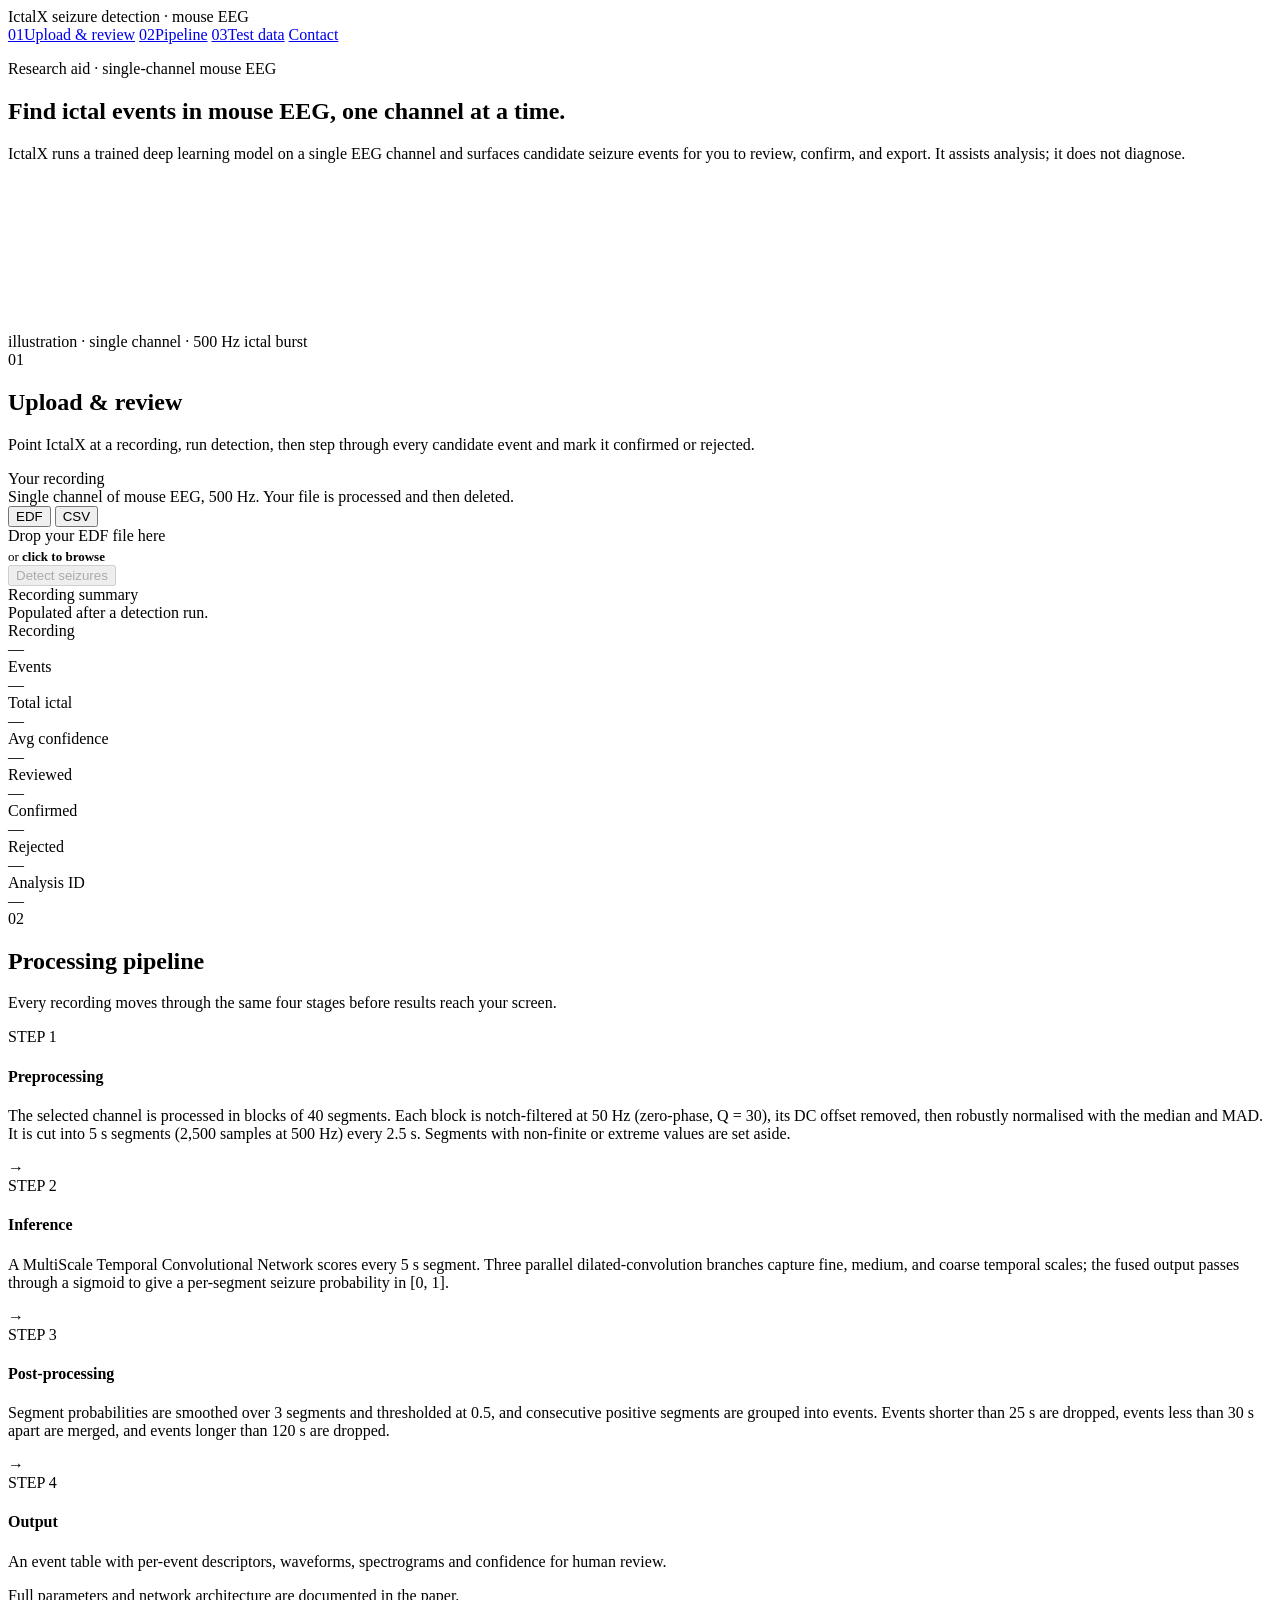
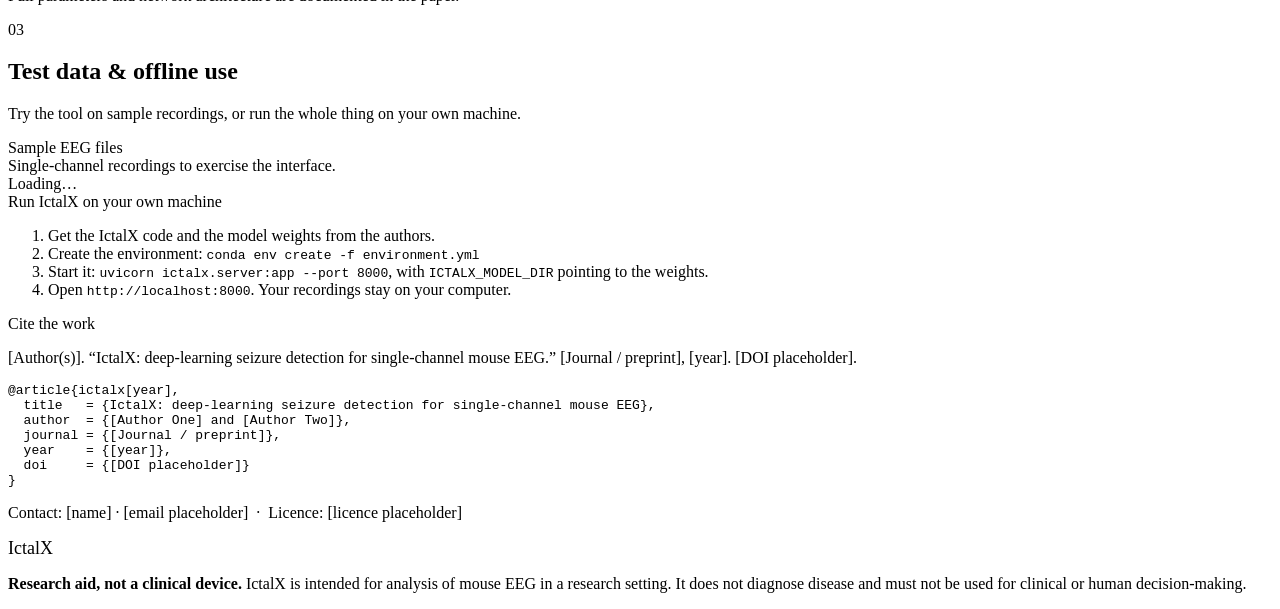
==== web/index.html @ 0948749e "Add the interface, connected to the server web/ holds the page built from the prototype's design, no" ====
<!DOCTYPE html>
<html lang="en">
<head>
<meta charset="UTF-8">
<meta name="viewport" content="width=device-width, initial-scale=1.0">
<meta name="color-scheme" content="light">
<title>IctalX — seizure detection for single-channel mouse EEG</title>
<link rel="preconnect" href="https://fonts.googleapis.com">
<link rel="preconnect" href="https://fonts.gstatic.com" crossorigin>
<link href="https://fonts.googleapis.com/css2?family=Bricolage+Grotesque:opsz,wght@12..96,400;12..96,500;12..96,600;12..96,700&family=IBM+Plex+Mono:wght@400;500;600&family=IBM+Plex+Sans:wght@400;500;600&display=swap" rel="stylesheet">
<link rel="icon" href="data:image/svg+xml,%3Csvg xmlns='http://www.w3.org/2000/svg' viewBox='0 0 32 32'%3E%3Crect width='32' height='32' rx='7' fill='%23131230'/%3E%3Cpath d='M4 17h6l3-9 4 16 3-11 2 4h6' fill='none' stroke='%23F0A81E' stroke-width='2.4' stroke-linejoin='round'/%3E%3C/svg%3E">
<link rel="stylesheet" href="/static/style.css">
</head>
<body>

<header class="topbar">
  <div class="wrap topbar-in">
    <div class="brand">
      <span class="wordmark">Ictal<span class="x">X</span></span>
      <span class="tagline">seizure detection · mouse EEG</span>
    </div>
    <nav class="nav" aria-label="Primary">
      <a href="#s01"><span class="num">01</span>Upload &amp; review</a>
      <a href="#s02"><span class="num">02</span>Pipeline</a>
      <a href="#s03"><span class="num">03</span>Test data</a>
      <a href="#cite" class="cta">Contact</a>
    </nav>
  </div>
</header>

<section class="hero">
  <div class="wrap">
    <p class="eyebrow">Research aid · single-channel mouse EEG</p>
    <h1>Find ictal events in mouse EEG, one channel at a time.</h1>
    <p class="lede">IctalX runs a trained deep learning model on a single EEG channel and surfaces candidate seizure events for you to review, confirm, and export. It assists analysis; it does not diagnose.</p>
    <div class="scope">
      <canvas id="scopeCanvas" aria-hidden="true"></canvas>
      <div class="scope-cap">
        <span class="c">illustration · single channel · 500 Hz</span>
        <span class="badge-live">ictal burst</span>
      </div>
    </div>
  </div>
</section>

<!-- ================= 01 UPLOAD & REVIEW ================= -->
<section class="band" id="s01">
  <div class="wrap">
    <div class="sec-head">
      <span class="sec-num">01</span>
      <h2>Upload &amp; review</h2>
      <p class="lede">Point IctalX at a recording, run detection, then step through every candidate event and mark it confirmed or rejected.</p>
    </div>

    <div class="two-col">
      <div class="card">
        <div class="card-title">Your recording</div>
        <div class="card-sub">Single channel of mouse EEG, 500 Hz. Your file is processed and then deleted.</div>

        <div class="seg" role="group" aria-label="File format">
          <button type="button" data-fmt="EDF" aria-pressed="true">EDF</button>
          <button type="button" data-fmt="CSV" aria-pressed="false">CSV</button>
        </div>

        <div class="dropzone" id="dropzone" tabindex="0" role="button" aria-label="Choose a recording">
          <div>Drop your <span class="fmt" id="dzFmt">EDF</span> file here</div>
          <div style="font-size:13px; margin-top:4px;">or <strong>click to browse</strong></div>
        </div>
        <input type="file" id="fileInput" accept=".edf" hidden>

        <div class="filechip" id="filechip" hidden>
          <span class="nm" id="fileName"></span>
          <span class="sz" id="fileSize"></span>
          <button type="button" class="rm" id="fileRemove" aria-label="Remove file">×</button>
        </div>

        <!-- EDF fields: filled from the header, read in the browser -->
        <div class="fields" id="edfFields" hidden>
          <div class="full">
            <label class="field-label" for="edfChan">Channel</label>
            <select class="inp" id="edfChan"></select>
            <div class="hint" id="edfChanHint"></div>
          </div>
          <div><span class="field-label">Sampling rate</span><div class="ro" id="edfRate">—</div></div>
          <div><span class="field-label">Unit</span><div class="ro" id="edfUnit">—</div></div>
          <div class="full"><span class="field-label">Start time</span><div class="ro" id="edfStart">—</div></div>
        </div>

        <!-- CSV fields -->
        <div class="fields" id="csvFields" hidden>
          <div>
            <label class="field-label" for="sigCol">Signal column</label>
            <select class="inp" id="sigCol"></select>
          </div>
          <div>
            <label class="field-label" for="sfreq">Sampling rate (Hz)</label>
            <input class="inp" id="sfreq" type="number" value="500" min="1" step="any">
          </div>
          <div>
            <label class="field-label" for="unit">Unit</label>
            <select class="inp" id="unit"><option value="µV">µV</option><option value="mV">mV</option></select>
          </div>
          <div>
            <label class="field-label" for="timeCol">Time column (optional)</label>
            <select class="inp" id="timeCol"></select>
          </div>
          <div class="full">
            <label class="field-label" for="startT">Start time (optional)</label>
            <input class="inp" id="startT" placeholder="YYYY-MM-DD hh:mm:ss">
          </div>
        </div>

        <div class="alert" id="errorBox" role="alert" hidden>
          <div class="t">File not accepted</div>
          <div class="m" id="errorMsg"></div>
          <div class="s"><code id="errorCode"></code> · The file was not analysed and has not been kept.</div>
        </div>

        <div class="progress" id="progress" hidden aria-live="polite">
          <div class="aid">Analysis <b id="progId">—</b></div>
          <ul class="steps" id="steps">
            <li data-step="upload"><span class="box">✓</span>Uploading<span class="val" id="upPct"></span></li>
            <li data-step="validate"><span class="box">✓</span>Validating</li>
            <li data-step="queue"><span class="box">✓</span>Waiting in queue<span class="val" id="queuePos"></span></li>
            <li data-step="detect"><span class="box">✓</span>Preprocessing and inference<span class="val" id="segCount"></span></li>
            <li data-step="windows"><span class="box">✓</span>Preparing event windows</li>
            <li class="bar" id="detectBar" hidden><i></i></li>
          </ul>
          <button type="button" class="btn-ghost" id="cancelBtn">Cancel</button>
        </div>

        <button type="button" class="btn-primary" id="detectBtn" disabled>Detect seizures</button>
      </div>

      <div class="card">
        <div class="card-title">Recording summary</div>
        <div class="card-sub">Populated after a detection run.</div>
        <div class="statgrid">
          <div class="stat"><div class="k">Recording</div><div class="v" id="stRec">—</div></div>
          <div class="stat"><div class="k">Events</div><div class="v" id="stEvents">—</div></div>
          <div class="stat"><div class="k">Total ictal</div><div class="v" id="stIctal">—</div></div>
          <div class="stat"><div class="k">Avg confidence</div><div class="v" id="stConf">—</div></div>
          <div class="stat"><div class="k">Reviewed</div><div class="v" id="stReviewed">—</div></div>
          <div class="stat"><div class="k">Confirmed</div><div class="v" id="stConfirmed">—</div></div>
          <div class="stat"><div class="k">Rejected</div><div class="v" id="stRejected">—</div></div>
          <div class="stat"><div class="k">Analysis ID</div><div class="v mono" id="stId">—</div></div>
        </div>
      </div>
    </div>

    <div class="notice" id="sessionNotice" hidden>
      <span class="ic">i</span>
      <span>Results are not saved on the server. Download them before you close this page; they are removed after 3 hours without activity.</span>
      <button type="button" id="noticeClose">Dismiss</button>
    </div>

    <!-- ===== Event review (master-detail) ===== -->
    <div class="review-block" id="review" hidden>
      <div class="rb-top">
        <h3>Event review</h3>
        <div class="dl">
          <a class="btn-line" id="dlCsv" href="#">Download events.csv</a>
          <a class="btn-line" id="dlZip" href="#">Download report (.zip)</a>
        </div>
      </div>

      <div class="m-bar">
        <span class="m-lead">Detected events · select to review</span>
        <div class="ctl">
          <select id="filterSel" aria-label="Filter by status">
            <option value="all">Status: all</option>
            <option value="pending">Pending</option>
            <option value="confirmed">Confirmed</option>
            <option value="rejected">Rejected</option>
          </select>
          <select id="sortSel" aria-label="Sort events">
            <option value="onset">Sort: onset</option>
            <option value="prob">Sort: probability</option>
          </select>
        </div>
      </div>
      <div class="m-scroll">
        <table class="events" aria-label="Detected seizure events">
          <thead>
            <tr><th>#</th><th>Onset</th><th class="c-off">Offset</th><th>Dur</th><th>Mean p</th><th>Status</th></tr>
          </thead>
          <tbody id="evBody"></tbody>
        </table>
        <div class="empty" id="noEvents" hidden>No seizure events were detected in this recording.</div>
      </div>

      <div class="detail" id="detail" hidden>
        <div class="detail-head">
          <h4>Event <span class="eid" id="dEvId">—</span></h4>
          <span class="pill pending" id="dPill">Pending review</span>
        </div>
        <div class="feat-grid">
          <div class="feat"><div class="fl">Onset</div><div class="fv" id="dOnset">—</div></div>
          <div class="feat"><div class="fl">Offset</div><div class="fv" id="dOffset">—</div></div>
          <div class="feat"><div class="fl">Duration</div><div class="fv" id="dDur">—</div></div>
          <div class="feat"><div class="fl">Mean probability</div><div class="fv" id="dProb">—</div></div>
          <div class="feat"><div class="fl">Peak amplitude</div><div class="fv" id="dPeak">—</div></div>
          <div class="feat"><div class="fl">Kurtosis</div><div class="fv" id="dKurt">—</div></div>
          <div class="feat"><div class="fl">Skewness</div><div class="fv" id="dSkew">—</div></div>
          <div class="feat"><div class="fl">Envelope</div><div class="fv" id="dEnv">—</div></div>
        </div>

        <div class="viz-cap"><span>Preprocessed signal · 120 s before onset to 120 s after offset</span><span class="u">z-score · 500 Hz</span></div>
        <canvas id="wave" class="viz" aria-label="Event waveform"></canvas>
        <div class="viz-cap"><span>Spectrogram · same window</span><span class="u">0–250 Hz · dB</span></div>
        <canvas id="spectro" class="viz" aria-label="Event spectrogram"></canvas>
        <div class="loading" id="vizLoading" hidden>Loading signal…</div>

        <div class="review">
          <h5>Review this event</h5>
          <div class="status-row">Current status: <span class="pill pending" id="rvStatus">Pending review</span></div>
          <div>
            <span class="field-label">Decision</span>
            <div class="choices" role="group" aria-label="Review decision">
              <button type="button" class="choice confirm" id="tConf" aria-pressed="false">✓ Confirm <kbd>C</kbd></button>
              <button type="button" class="choice reject" id="tRej" aria-pressed="false">✕ Reject <kbd>R</kbd></button>
            </div>
          </div>
          <div class="save-row">
            <button type="button" class="btn-save" id="saveReview" disabled>Save review <kbd>S</kbd></button>
            <span class="unsaved" id="unsavedFlag" hidden>Unsaved decision</span>
          </div>
        </div>
      </div>
    </div>
  </div>
</section>

<!-- ================= 02 PIPELINE ================= -->
<section class="band alt" id="s02">
  <div class="wrap">
    <div class="sec-head">
      <span class="sec-num">02</span>
      <h2>Processing pipeline</h2>
      <p class="lede">Every recording moves through the same four stages before results reach your screen.</p>
    </div>
    <div class="pipeline">
      <div class="pstep"><div class="n">STEP 1</div><h4>Preprocessing</h4><p>The selected channel is processed in blocks of 40 segments. Each block is notch-filtered at 50 Hz (zero-phase, Q = 30), its DC offset removed, then robustly normalised with the median and MAD. It is cut into 5 s segments (2,500 samples at 500 Hz) every 2.5 s. Segments with non-finite or extreme values are set aside.</p><span class="arrow">→</span></div>
      <div class="pstep"><div class="n">STEP 2</div><h4>Inference</h4><p>A MultiScale Temporal Convolutional Network scores every 5 s segment. Three parallel dilated-convolution branches capture fine, medium, and coarse temporal scales; the fused output passes through a sigmoid to give a per-segment seizure probability in [0, 1].</p><span class="arrow">→</span></div>
      <div class="pstep"><div class="n">STEP 3</div><h4>Post-processing</h4><p>Segment probabilities are smoothed over 3 segments and thresholded at 0.5, and consecutive positive segments are grouped into events. Events shorter than 25 s are dropped, events less than 30 s apart are merged, and events longer than 120 s are dropped.</p><span class="arrow">→</span></div>
      <div class="pstep"><div class="n">STEP 4</div><h4>Output</h4><p>An event table with per-event descriptors, waveforms, spectrograms and confidence for human review.</p></div>
    </div>
    <p class="pnote">Full parameters and network architecture are documented in the paper.</p>
  </div>
</section>

<!-- ================= 03 TEST DATA ================= -->
<section class="band" id="s03">
  <div class="wrap">
    <div class="sec-head">
      <span class="sec-num">03</span>
      <h2>Test data &amp; offline use</h2>
      <p class="lede">Try the tool on sample recordings, or run the whole thing on your own machine.</p>
    </div>
    <div class="card">
      <div class="card-title">Sample EEG files</div>
      <div class="card-sub">Single-channel recordings to exercise the interface.</div>
      <div class="samplefiles" id="sampleList"><div class="hint">Loading…</div></div>
      <div class="offline">
        <div class="card-title">Run IctalX on your own machine</div>
        <ol>
          <li>Get the IctalX code and the model weights from the authors.</li>
          <li>Create the environment: <code>conda env create -f environment.yml</code></li>
          <li>Start it: <code>uvicorn ictalx.server:app --port 8000</code>, with <code>ICTALX_MODEL_DIR</code> pointing to the weights.</li>
          <li>Open <code>http://localhost:8000</code>. Your recordings stay on your computer.</li>
        </ol>
      </div>
    </div>
  </div>
</section>

<!-- ================= CITE ================= -->
<section class="band alt" id="cite">
  <div class="wrap">
    <div class="cite-block">
      <p class="eyebrow">Cite the work</p>
      <p class="cite-line">[Author(s)]. “IctalX: deep-learning seizure detection for single-channel mouse EEG.” [Journal / preprint], [year]. [DOI placeholder].</p>
      <pre class="bibtex">@article{ictalx[year],
  title   = {IctalX: deep-learning seizure detection for single-channel mouse EEG},
  author  = {[Author One] and [Author Two]},
  journal = {[Journal / preprint]},
  year    = {[year]},
  doi     = {[DOI placeholder]}
}</pre>
      <p class="contact-line">Contact: [name] · [email placeholder] &nbsp;·&nbsp; Licence: [licence placeholder]</p>
    </div>
  </div>
</section>

<footer>
  <div class="wrap footer-in">
    <span class="wordmark" style="font-size:18px;">Ictal<span class="x">X</span></span>
    <p class="disclaimer"><strong>Research aid, not a clinical device.</strong> IctalX is intended for analysis of mouse EEG in a research setting. It does not diagnose disease and must not be used for clinical or human decision-making.</p>
  </div>
</footer>

<!-- Unsaved decision prompt -->
<div class="modal-bg" id="unsavedModal" hidden>
  <div class="modal" role="dialog" aria-modal="true" aria-labelledby="umTitle" aria-describedby="umText">
    <h4 id="umTitle">Unsaved decision</h4>
    <p id="umText"></p>
    <div class="acts">
      <button type="button" id="umStay">Stay</button>
      <button type="button" id="umDiscard">Discard</button>
      <button type="button" class="primary" id="umSave">Save</button>
    </div>
  </div>
</div>

<div id="toast" role="status" aria-live="polite"></div>

<script src="/static/app.js"></script>
</body>
</html>
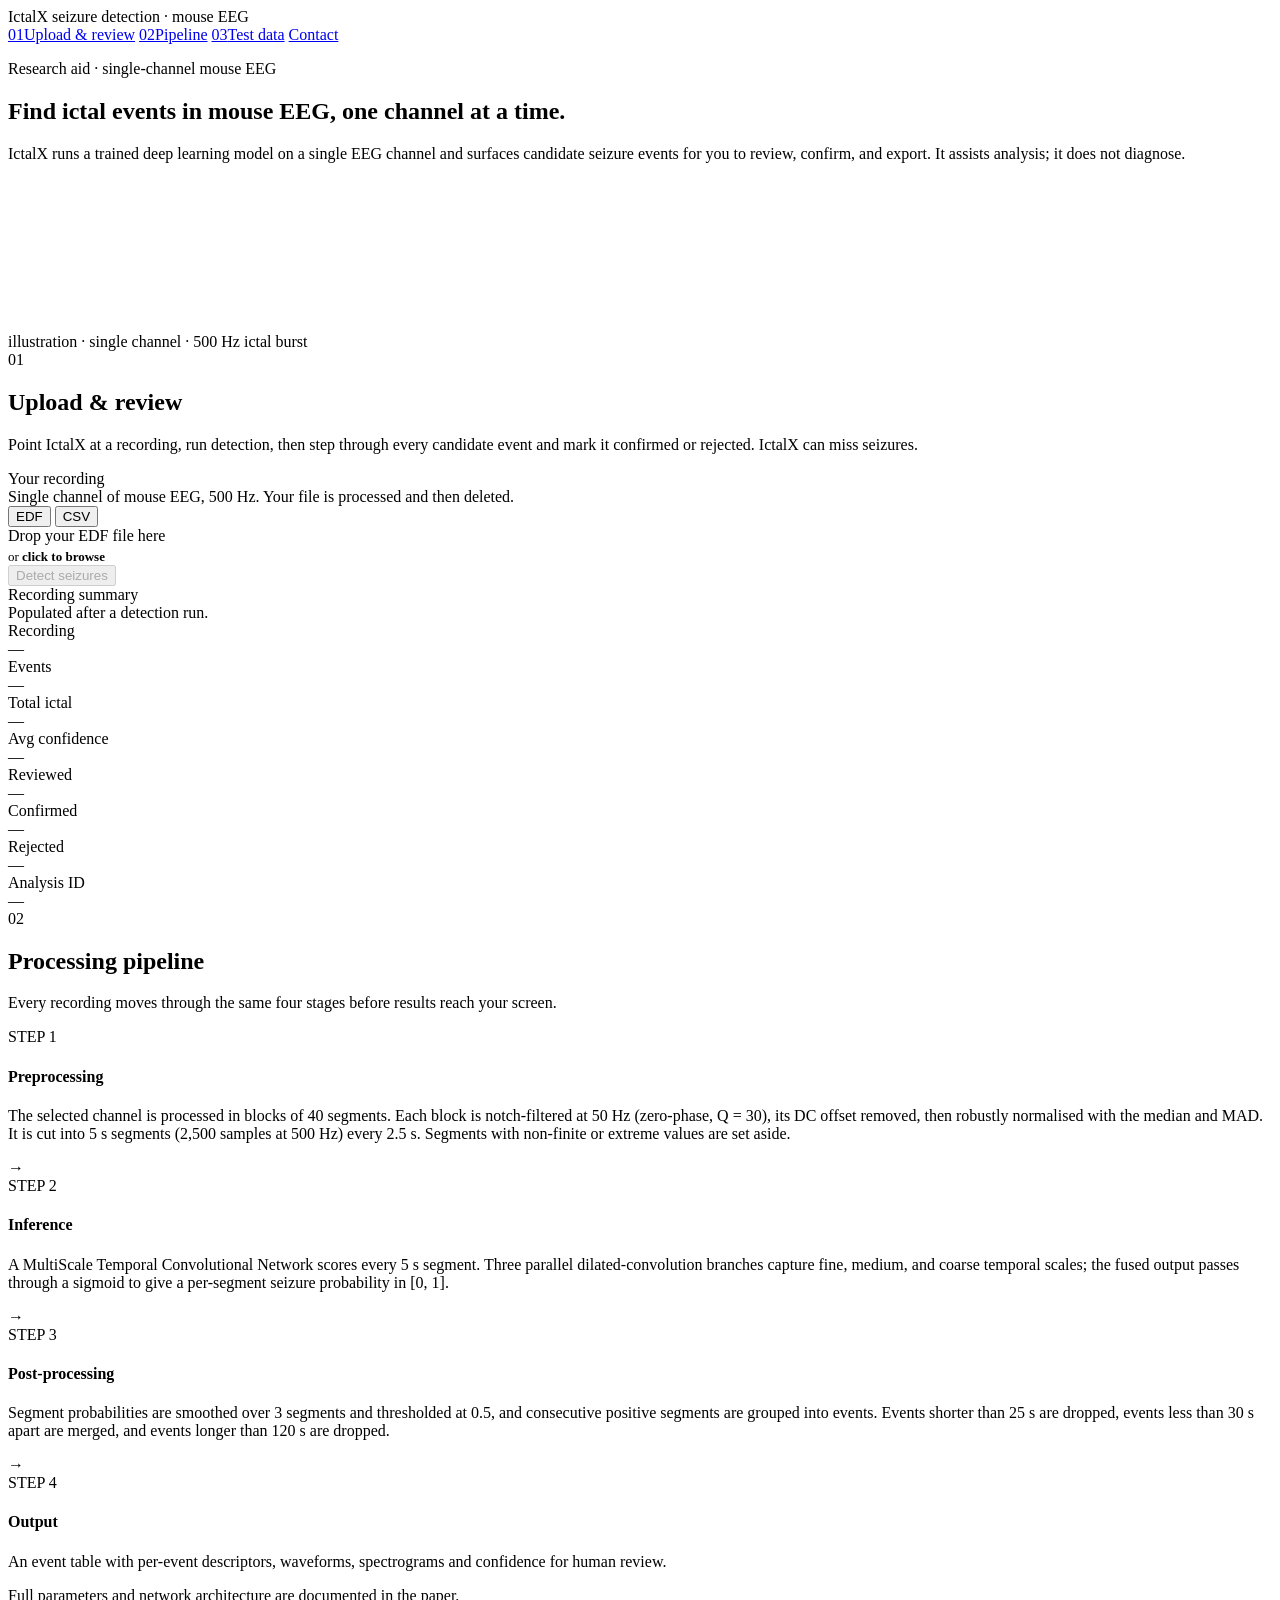
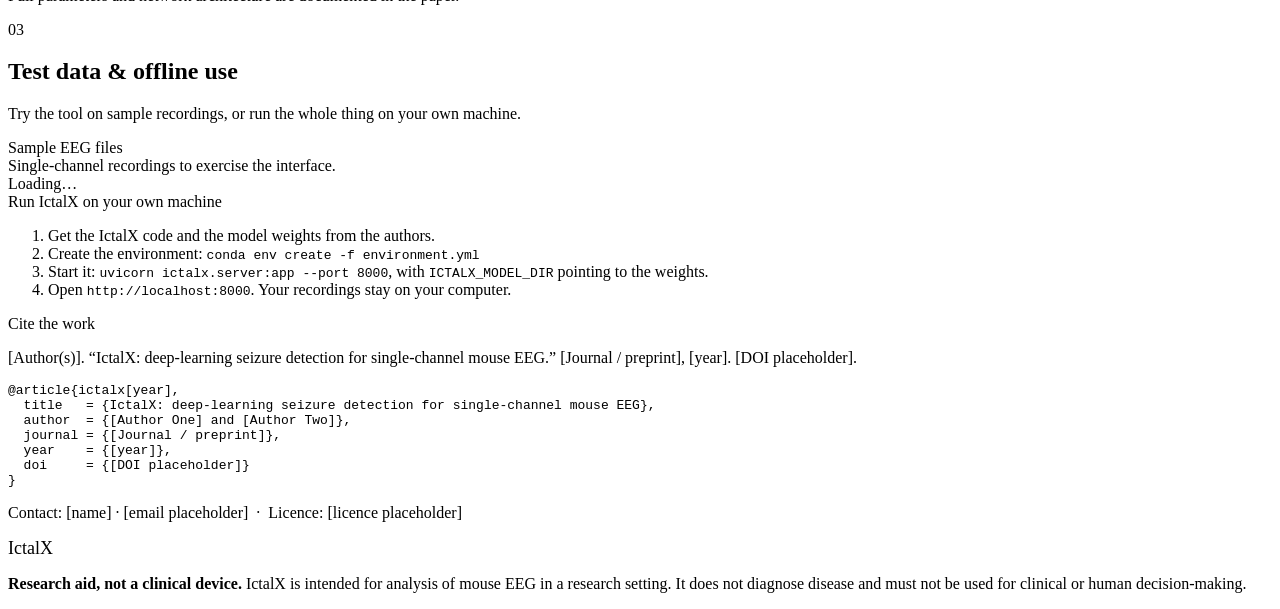
==== commit a04a64f3: "Changed model probability to confidence" ====
--- a/web/index.html
+++ b/web/index.html
@@ -49,7 +49,7 @@
     <div class="sec-head">
       <span class="sec-num">01</span>
       <h2>Upload &amp; review</h2>
-      <p class="lede">Point IctalX at a recording, run detection, then step through every candidate event and mark it confirmed or rejected.</p>
+      <p class="lede">Point IctalX at a recording, run detection, then step through every candidate event and mark it confirmed or rejected. IctalX can miss seizures.</p>
     </div>
 
     <div class="two-col">
@@ -152,6 +152,12 @@
       <span class="ic">i</span>
       <span>Results are not saved on the server. Download them before you close this page; they are removed after 3 hours without activity.</span>
       <button type="button" id="noticeClose">Dismiss</button>
+    </div>
+
+    <div class="alert" id="appError" role="alert" hidden>
+      <div class="t">IctalX failed</div>
+      <div class="m">An error in the app stopped it from working correctly, so results may be missing or incomplete. Reload the page and run the detection again. If it fails again, contact the IctalX team.</div>
+      <div class="s"><code id="appErrorDetail"></code></div>
     </div>
 
     <!-- ===== Event review (master-detail) ===== -->
@@ -179,15 +185,6 @@
           </select>
         </div>
       </div>
-      <div class="m-scroll">
-        <table class="events" aria-label="Detected seizure events">
-          <thead>
-            <tr><th>#</th><th>Onset</th><th class="c-off">Offset</th><th>Dur</th><th>Mean p</th><th>Status</th></tr>
-          </thead>
-          <tbody id="evBody"></tbody>
-        </table>
-        <div class="empty" id="noEvents" hidden>No seizure events were detected in this recording.</div>
-      </div>
 
       <div class="detail" id="detail" hidden>
         <div class="detail-head">
@@ -198,16 +195,16 @@
           <div class="feat"><div class="fl">Onset</div><div class="fv" id="dOnset">—</div></div>
           <div class="feat"><div class="fl">Offset</div><div class="fv" id="dOffset">—</div></div>
           <div class="feat"><div class="fl">Duration</div><div class="fv" id="dDur">—</div></div>
-          <div class="feat"><div class="fl">Mean probability</div><div class="fv" id="dProb">—</div></div>
+          <div class="feat"><div class="fl">Model confidence</div><div class="fv" id="dProb">—</div></div>
           <div class="feat"><div class="fl">Peak amplitude</div><div class="fv" id="dPeak">—</div></div>
           <div class="feat"><div class="fl">Kurtosis</div><div class="fv" id="dKurt">—</div></div>
           <div class="feat"><div class="fl">Skewness</div><div class="fv" id="dSkew">—</div></div>
           <div class="feat"><div class="fl">Envelope</div><div class="fv" id="dEnv">—</div></div>
         </div>
 
-        <div class="viz-cap"><span>Preprocessed signal · 120 s before onset to 120 s after offset</span><span class="u">z-score · 500 Hz</span></div>
+        <div class="viz-cap"><span>Preprocessed signal · 120 s before onset to 120 s after offset</span></div>
         <canvas id="wave" class="viz" aria-label="Event waveform"></canvas>
-        <div class="viz-cap"><span>Spectrogram · same window</span><span class="u">0–250 Hz · dB</span></div>
+        <div class="viz-cap"><span>Spectrogram · same window</span><span class="u">0–250 Hz</span></div>
         <canvas id="spectro" class="viz" aria-label="Event spectrogram"></canvas>
         <div class="loading" id="vizLoading" hidden>Loading signal…</div>
 
@@ -226,6 +223,16 @@
             <span class="unsaved" id="unsavedFlag" hidden>Unsaved decision</span>
           </div>
         </div>
+      </div>
+
+      <div class="m-scroll">
+        <table class="events" aria-label="Detected seizure events">
+          <thead>
+            <tr><th>#</th><th>Onset</th><th class="c-off">Offset</th><th>Duration</th><th>Model confidence</th><th>Status</th></tr>
+          </thead>
+          <tbody id="evBody"></tbody>
+        </table>
+        <div class="empty" id="noEvents" hidden>No seizure events were detected in this recording.</div>
       </div>
     </div>
   </div>
